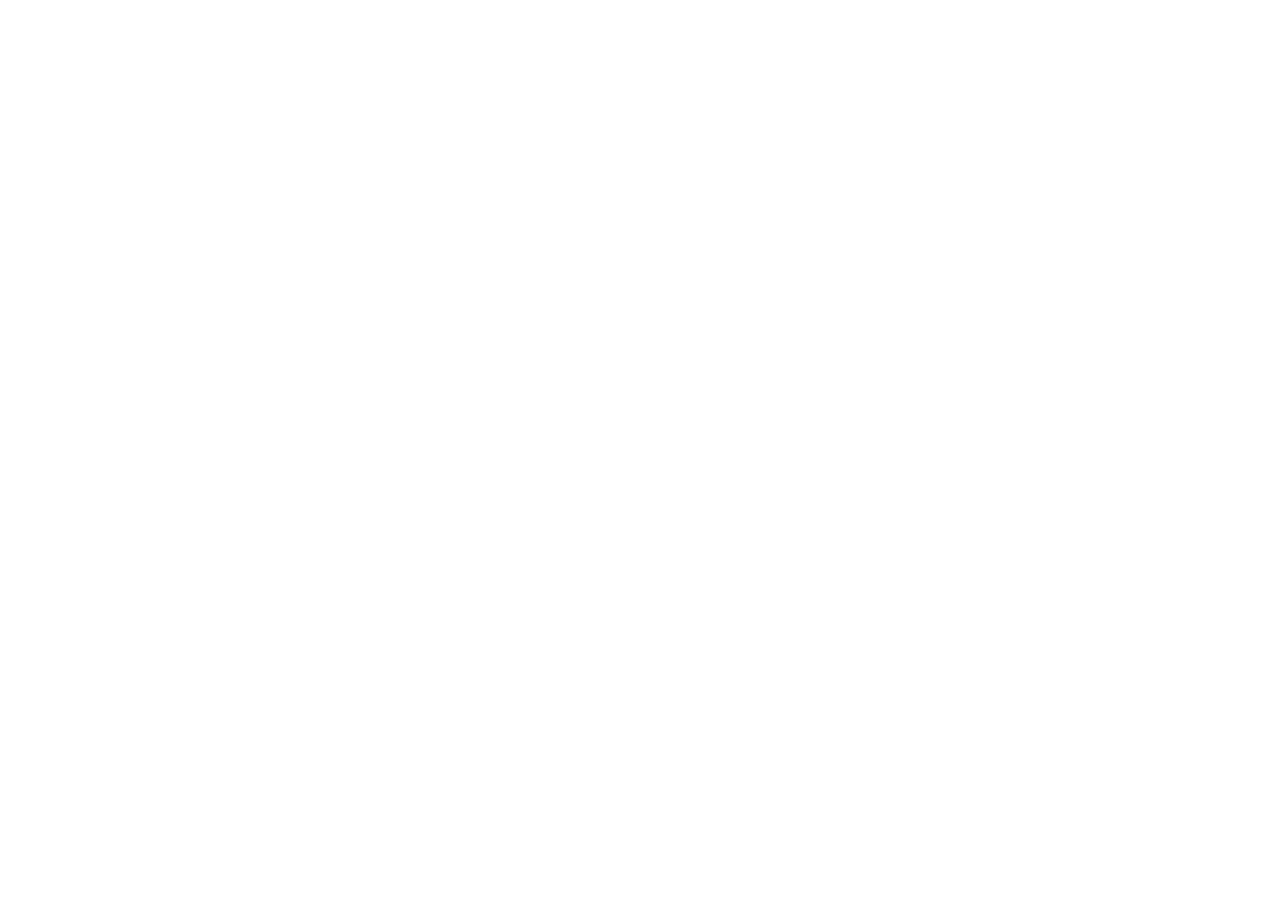
==== Frontend/index.html @ b2918b29 "fetch: Projeto incializado/backend feito" ====
<!DOCTYPE html>
<html lang="pt-br">
<head>
    <meta charset="UTF-8">
    <meta name="viewport" content="width=device-width, initial-scale=1.0">
    <title>BarberHub</title>
</head>
<body>
    
</body>
</html>
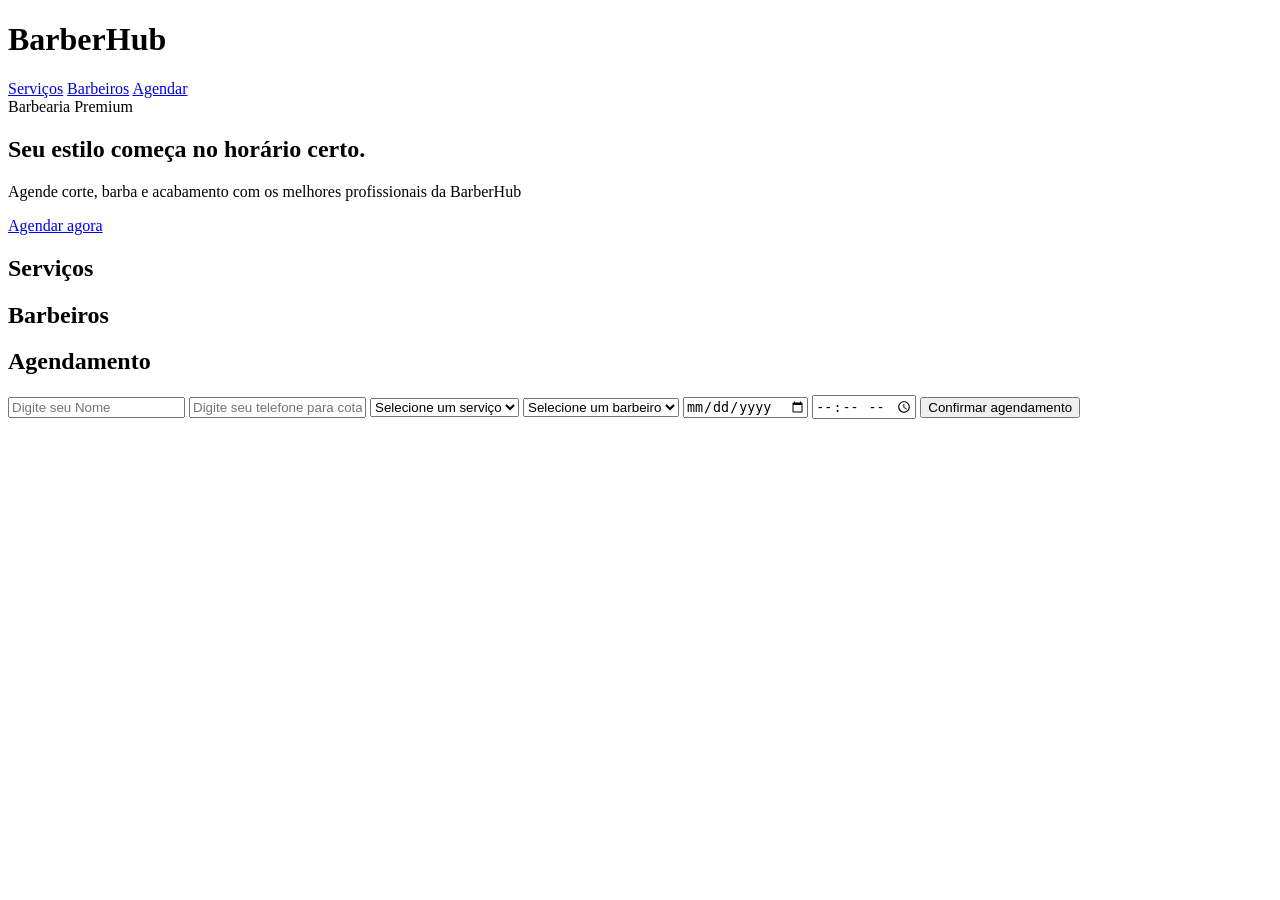
==== commit 6f6718ee: "fetch: estrutura html criada" ====
--- a/Frontend/index.html
+++ b/Frontend/index.html
@@ -4,8 +4,64 @@
     <meta charset="UTF-8">
     <meta name="viewport" content="width=device-width, initial-scale=1.0">
     <title>BarberHub</title>
+    <link href="https://fonts.googleapis.com/css2?family=Inter:ital,opsz,wght@0,14..32,100..900;1,14..32,100..900&display=swap"rel="stylesheet">
+    <link rel="stylesheet" href="style.css">
 </head>
 <body>
-    
+    <header class="header">
+        <h1>BarberHub</h1>
+
+        <nav>
+            <a href="#services">Serviços</a>
+            <a href="#Barbers">Barbeiros</a>
+            <a href="#booking">Agendar</a>
+        </nav>
+    </header>
+    <main>
+        <section class="hero">
+            <div>
+                <span>Barbearia Premium</span>
+                <h2>Seu estilo começa no horário certo.</h2>
+                <p>Agende corte, barba e acabamento com os melhores profissionais da BarberHub</p>
+                <a href="#booking" class="button">Agendar agora</a>
+            </div>
+        </section>
+
+        <section id="services" class="section">
+            <h2>Serviços</h2>
+            <div id="servicesList" class="grid"></div>
+        </section>
+
+        <section id="barbers" class="section">
+            <h2>Barbeiros</h2>
+            <div id="barbersList" class="grid"></div>
+        </section>
+
+        <section id="booking" class="section">
+            <h2>Agendamento</h2>
+
+            <form id="bookingForm" class="form">
+                <input type="text" name="clienteName" placeholder="Digite seu Nome" required>
+                <input type="tel" name="phone" placeholder="Digite seu telefone para cotato" required>
+                
+                <select name="serviceId" id="serviceSelect" required>
+                    <option value="">Selecione um serviço</option>
+                </select>
+
+                <select name="barberID" id="barberSelect">
+                    <option value="">Selecione um barbeiro</option>
+                </select>
+
+                <input type="date" name="date" required>
+                <input type="time" name="time" required>
+
+                <button type="submit" class="buttom">Confirmar agendamento</button>
+            </form>
+
+            <p id="bookingMessage"></p>
+        </section>
+    </main>
+
+    <script src="app.js"></script>
 </body>
 </html>
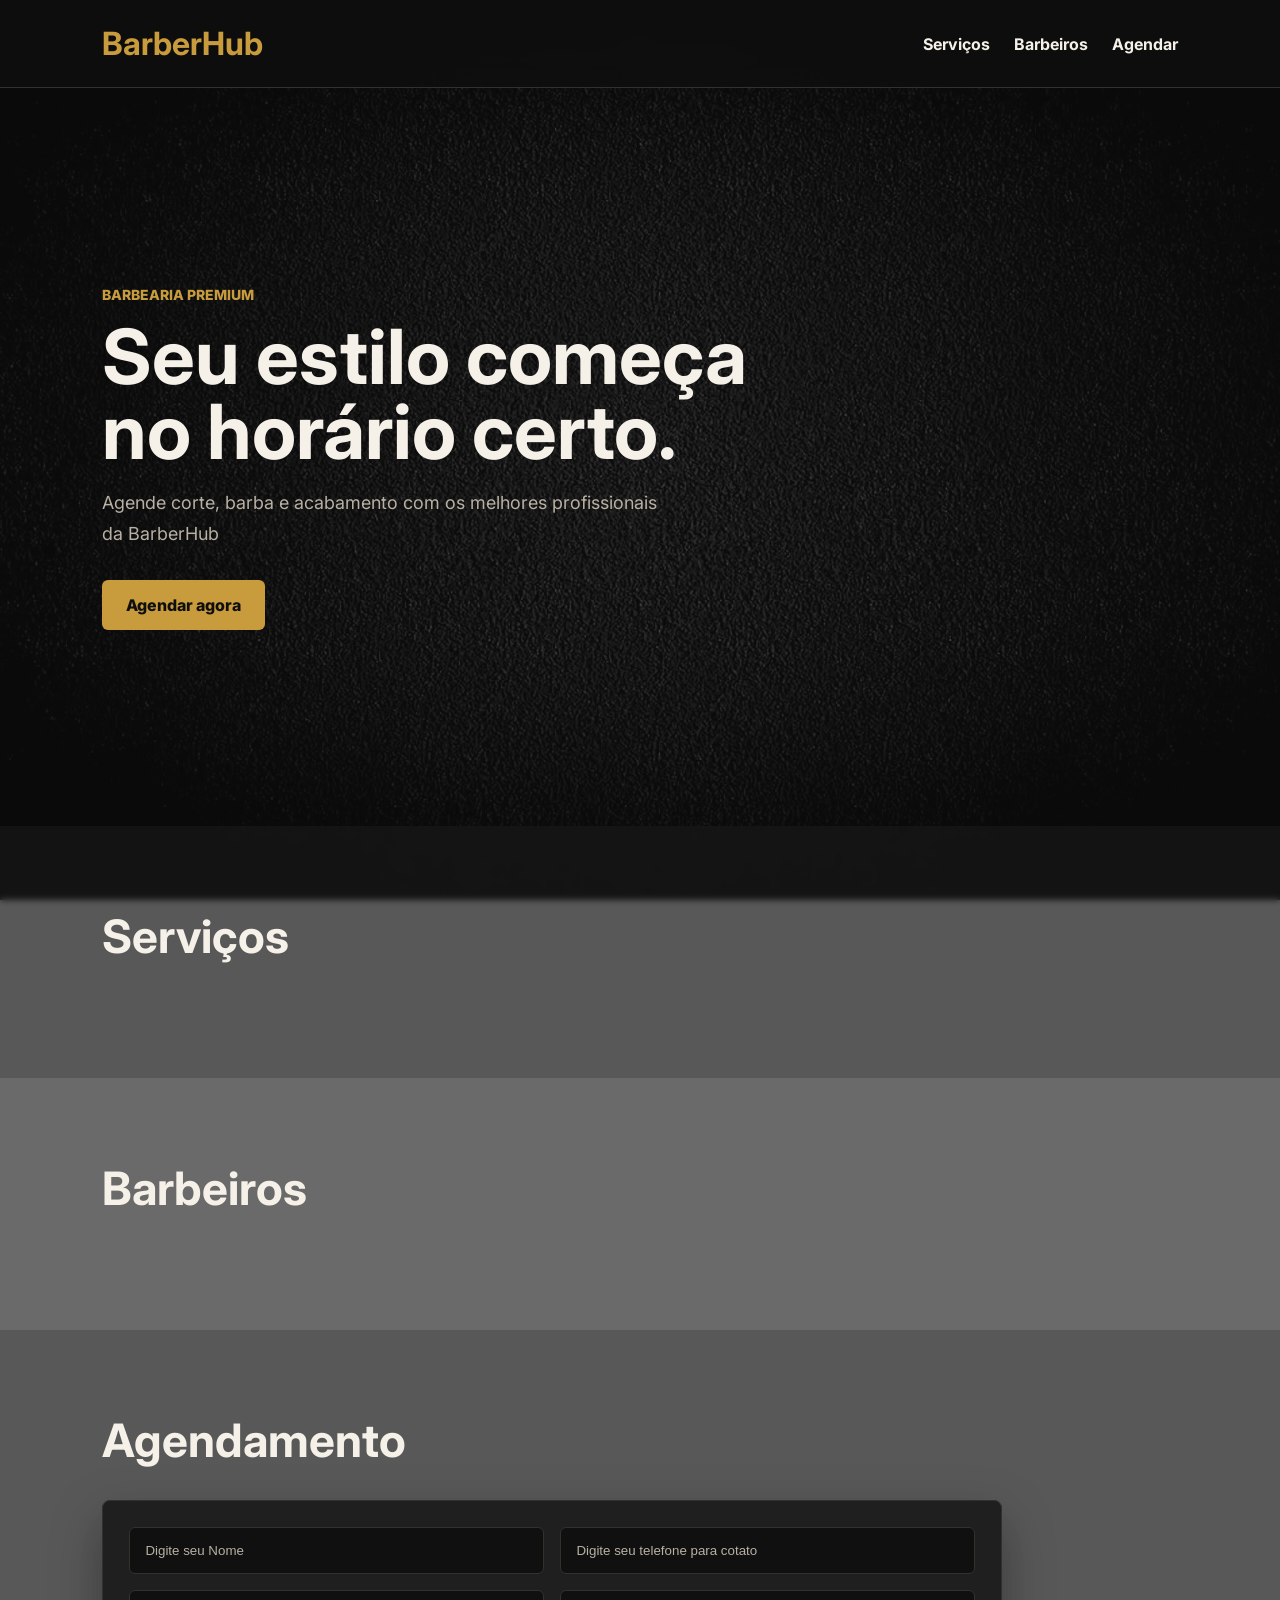
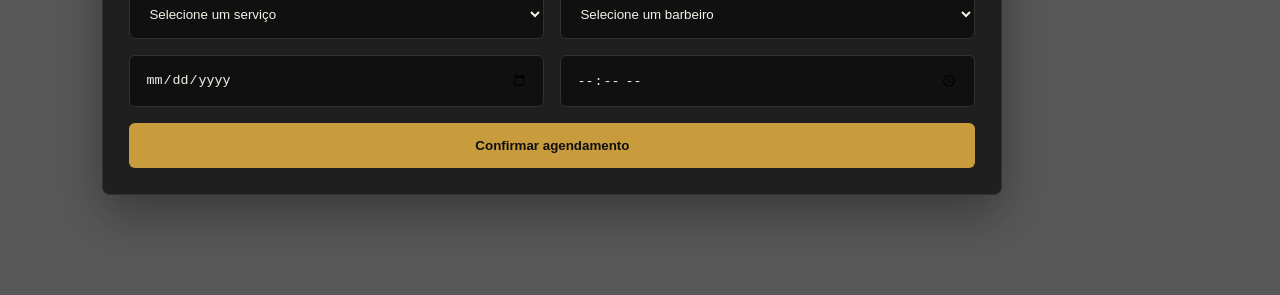
==== commit a944ad54: "feat: frontend finalizado" ====
--- a/Frontend/index.html
+++ b/Frontend/index.html
@@ -4,16 +4,22 @@
     <meta charset="UTF-8">
     <meta name="viewport" content="width=device-width, initial-scale=1.0">
     <title>BarberHub</title>
-    <link href="https://fonts.googleapis.com/css2?family=Inter:ital,opsz,wght@0,14..32,100..900;1,14..32,100..900&display=swap"rel="stylesheet">
+    <link href="https://fonts.googleapis.com/css2?family=Inter:ital,opsz,wght@0,14..32,100..900;1,14..32,100..900&display=swap" rel="stylesheet">
     <link rel="stylesheet" href="style.css">
 </head>
 <body>
     <header class="header">
         <h1>BarberHub</h1>
 
-        <nav>
+        <button class="menu-toggle" id="menuToggle" type="button" aria-label="Abrir menu">
+            <span></span>
+            <span></span>
+            <span></span>
+        </button>
+
+        <nav class="nav-menu" id="navMenu">
             <a href="#services">Serviços</a>
-            <a href="#Barbers">Barbeiros</a>
+            <a href="#barbers">Barbeiros</a>
             <a href="#booking">Agendar</a>
         </nav>
     </header>
@@ -41,21 +47,23 @@
             <h2>Agendamento</h2>
 
             <form id="bookingForm" class="form">
-                <input type="text" name="clienteName" placeholder="Digite seu Nome" required>
+                
+                <input type="text" name="clientName" placeholder="Digite seu Nome" required>
+                
                 <input type="tel" name="phone" placeholder="Digite seu telefone para cotato" required>
                 
                 <select name="serviceId" id="serviceSelect" required>
                     <option value="">Selecione um serviço</option>
                 </select>
 
-                <select name="barberID" id="barberSelect">
+                <select name="barberId" id="barberSelect">
                     <option value="">Selecione um barbeiro</option>
                 </select>
 
                 <input type="date" name="date" required>
                 <input type="time" name="time" required>
 
-                <button type="submit" class="buttom">Confirmar agendamento</button>
+                <button type="submit" class="button">Confirmar agendamento</button>
             </form>
 
             <p id="bookingMessage"></p>
@@ -63,5 +71,7 @@
     </main>
 
     <script src="app.js"></script>
+    
+
 </body>
 </html>
--- a/Frontend/style.css
+++ b/Frontend/style.css
@@ -0,0 +1,264 @@
+:root {
+    --color-bg: #0f0f0f;
+    --color-bg-soft: #181818;
+    --color-card: #1f1f1f;
+
+    --color-text: #f5f1e8;
+    --color-muted: #b8b0a3;
+
+    --color-primary: #c89b3c;
+    --color-primary-hover: #e0b85a;
+
+    --color-border: #34302a;
+
+    --color-success: #3fa37c;
+    --color-danger: #c85c5c;
+
+    --shadow-soft: 0 20px 50px rgba(0, 0, 0, 0.35);
+}
+
+* {
+    margin: 0;
+    padding: 0;
+    box-sizing: border-box;
+}
+
+html {
+    scroll-behavior: smooth;
+}
+
+body {
+    font-family: "inter", "sans-serif";
+    color: var(--color-text);
+    background:
+        linear-gradient(rgba(15, 15, 15, 0.65), rgba(15, 15, 15, 0.65)),
+        url("./assets/fundo.png");
+    background-size: cover;
+    background-position: center;
+    background-attachment: fixed;
+
+}
+.header {
+    position: sticky;
+    top: 0;
+    z-index: 10;
+    display: flex;
+    justify-content: space-between;
+    align-items: center;
+    padding: 24px 8%;
+    background: rgba(15, 15, 15, 0.92);
+    border-bottom: 1px solid var(--color-border);
+    backdrop-filter: blur(14px);
+}
+
+.header h1 {
+    color: var(--color-primary);
+}
+.header a {
+    color: var(--color-text);
+    text-decoration: none;
+    font-weight: bold;
+}
+
+.header a:hover {
+    color: var(--color-primary-hover);
+}
+.nav-menu{
+    display: flex;
+    gap: 24px;
+}
+.menu-toggle{
+    display: none;
+    width: 42px;
+    height: 42px;
+    background: transparent;
+    border: 1px solid var(--color-border);
+    border-radius: 6px;
+    cursor: pointer;
+}
+.menu-toggle span{
+    display: block;
+    width: 20px;
+    height: 2px;
+    margin: 5px auto;
+    background: var(--color-text);
+    transition: 0.2s ease;
+}
+.hero {
+    min-height: 82vh;
+    display: flex;
+    align-items: center;
+    padding: 90px 8%;
+    background: transparent;
+}
+.hero div{
+    max-width: 680px;
+}
+.hero span{
+    display: inline-block;
+    margin-bottom: 16px;
+    color: var(--color-primary);
+    font-size: 14px;
+    font-weight: 800;
+    text-transform: uppercase;
+}
+.hero h2{
+    margin-bottom: 20px;
+    font-size: clamp(42px, 7vw, 76px);
+    line-height: 0.98;
+    color: var(--color-text);
+}
+.hero p{
+    max-width: 560px;
+    margin-bottom: 30px;
+    color: var(--color-muted);
+    font-size: 18px;
+    line-height: 1.7;
+}
+.button{
+    display: inline-block;
+    padding: 15px 24px;
+    background: var(--color-primary);
+    color: var(--color-bg);
+    border: none;
+    border-radius: 6px;
+    text-decoration: none;
+    font-weight: 800;
+    cursor: pointer;
+    transition: 0.2s ease;
+}
+.button:hover{
+    background: var(--color-primary-hover);
+    transform: translateY(-2px);
+}
+.section{
+    padding: 82px 8%;
+    background: rgba(15, 15, 15, 0.62);
+    backdrop-filter: blur(3px);
+}
+.section:nth-of-type(even){
+    background: rgba(24, 24, 24, 0.72);
+}
+.section h2{
+    margin-bottom: 32px;
+    font-size: clamp(32px, 4vw, 46px);
+    color: var(--color-text);
+}
+.grid{
+    display: grid;
+    grid-template-columns: repeat(3, 1fr);
+    gap: 22px;
+}
+.card{
+    padding: 26px;
+    background: var(--color-card);
+    border: 1px solid var(--color-border);
+    border-radius: 8px;
+    box-shadow: var(--shadow-soft);
+    backdrop-filter: blur(12px);
+    transition: 0.2s ease;
+}
+.card:hover{
+    transform: translateY(-4px);
+    border-color: rgba(200, 155, 60, 0.5);
+}
+.card h3{
+    margin-bottom: 12px;
+    color: var(--color-primary);
+    font-size: 22px;
+}
+.card p{
+    margin-bottom: 10px;
+    color: var(--color-muted);
+    line-height: 1.5;
+}
+.form{
+    display: grid;
+    grid-template-columns: repeat(2, 1fr);
+    gap: 16px;
+    max-width: 900px;
+    padding: 26px;
+    background: var(--color-card);
+    border: 1px solid var(--color-border);
+    border-radius: 8px;
+    box-shadow: var(--shadow-soft);
+    backdrop-filter: blur(12px);
+}
+.form input,
+.form select{
+    width: 100%;
+    padding: 15px;
+    background: rgba(15,15,15, 0.86);
+    color: var(--color-text);
+    border: 1px solid var(--color-border);
+    border-radius: 6px;
+    outline: none;
+}
+.form input::placeholder{
+    color: var(--color-muted);
+}
+.form input:focus,
+.form select:focus{
+    border-color: var(--color-primary);
+    box-shadow: 0 0 0 3px rgba(200, 155, 60,0.18);
+}
+.form button{
+    grid-column: 1/ -1;
+}
+#bookingMessage{
+    margin-top: 18px;
+    font-weight: 800;
+}
+#bookingMessage .success{
+    color: var(--color-success);
+}
+#bookingMessage .error{
+    color: var(--color-danger);
+}
+@media(max-width: 900px){
+    .grid,
+    .form{
+        grid-template-columns: 1fr;
+    }
+    .hero{
+        min-height: 70vh;
+    }
+}
+@media(max-width: 700px){
+    .header{
+        align-items: center;
+        padding: 18px 6%;
+    }
+    .menu-toggle{
+        display: block;
+    }
+    .nav-menu{
+       position: absolute;
+       top: 100%;
+       left: 0;
+       width: 100%;
+       display: none;
+       flex-direction: column;
+       gap: 0;
+       background: rgba(15, 15, 15,0.96);
+       border-bottom: 1px solid var(--color-border);
+    }
+    .nav-menu.active{
+        display: flex;
+    }
+    .nav-menu a{
+        padding: 16px 6%;
+        border-top: 1px solid var(--color-border);
+    }
+    .hero,
+    .section{
+        padding-left: 6%;
+        padding-right: 6%;
+    }
+    .hero h2{
+        font-size: 40px;
+    }
+    .hero p{
+        font-size: 16px;
+    }
+}
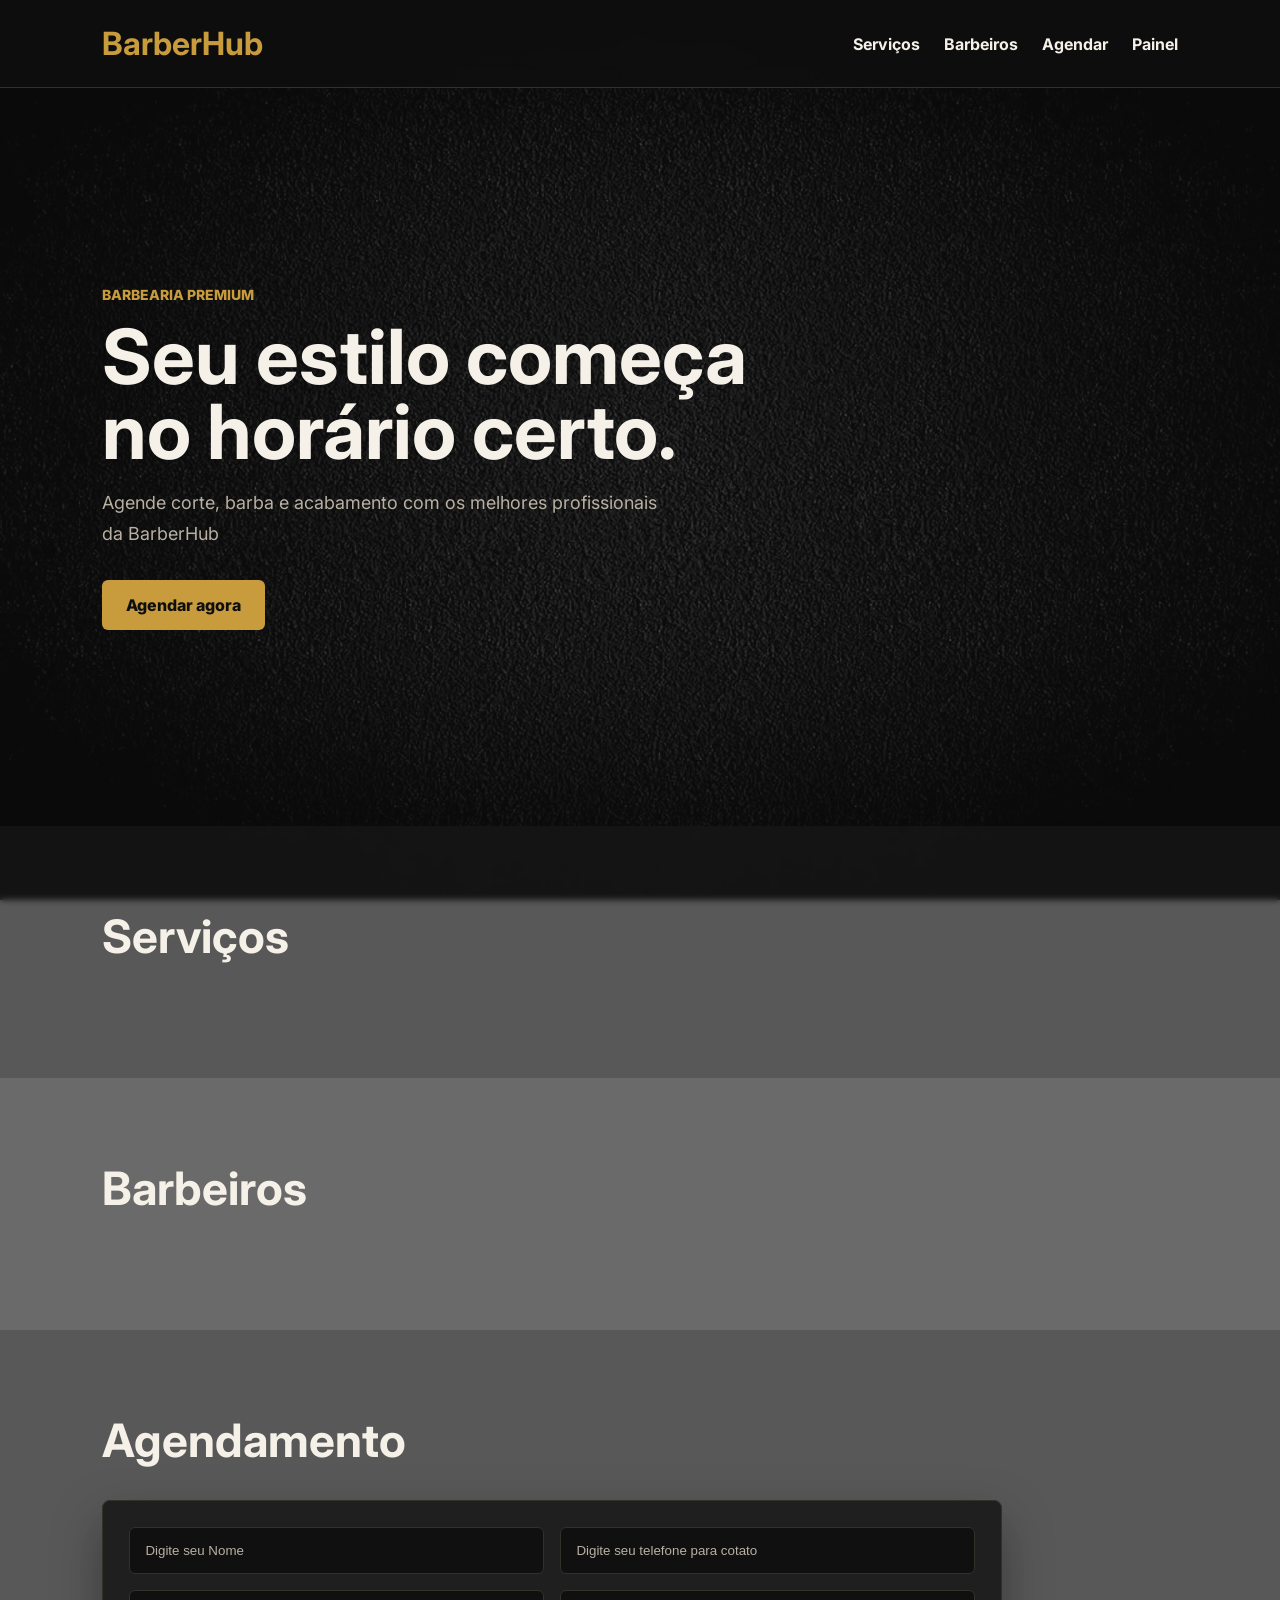
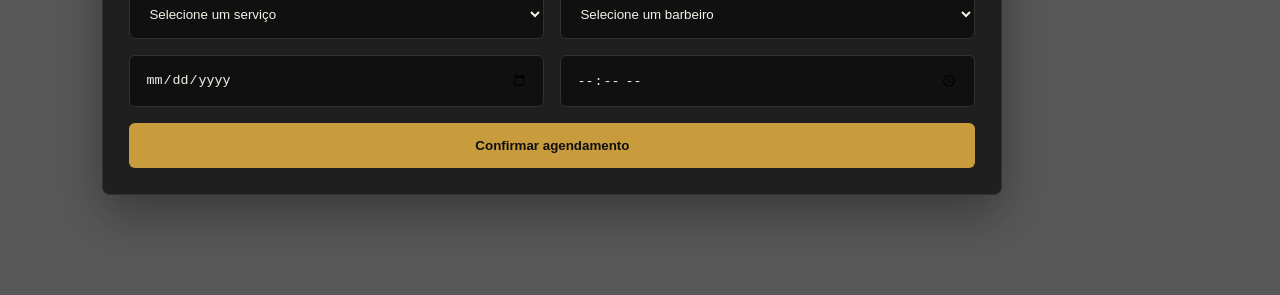
==== commit 442e23c9: "refactor: ajustes necessários no código para linkagem do admin.html e js" ====
--- a/Frontend/index.html
+++ b/Frontend/index.html
@@ -1,12 +1,16 @@
 <!DOCTYPE html>
 <html lang="pt-br">
+
 <head>
     <meta charset="UTF-8">
     <meta name="viewport" content="width=device-width, initial-scale=1.0">
     <title>BarberHub</title>
-    <link href="https://fonts.googleapis.com/css2?family=Inter:ital,opsz,wght@0,14..32,100..900;1,14..32,100..900&display=swap" rel="stylesheet">
+    <link
+        href="https://fonts.googleapis.com/css2?family=Inter:ital,opsz,wght@0,14..32,100..900;1,14..32,100..900&display=swap"
+        rel="stylesheet">
     <link rel="stylesheet" href="style.css">
 </head>
+
 <body>
     <header class="header">
         <h1>BarberHub</h1>
@@ -21,6 +25,7 @@
             <a href="#services">Serviços</a>
             <a href="#barbers">Barbeiros</a>
             <a href="#booking">Agendar</a>
+            <a href="admin.html">Painel</a>
         </nav>
     </header>
     <main>
@@ -47,16 +52,16 @@
             <h2>Agendamento</h2>
 
             <form id="bookingForm" class="form">
-                
+
                 <input type="text" name="clientName" placeholder="Digite seu Nome" required>
-                
+
                 <input type="tel" name="phone" placeholder="Digite seu telefone para cotato" required>
-                
+
                 <select name="serviceId" id="serviceSelect" required>
                     <option value="">Selecione um serviço</option>
                 </select>
 
-                <select name="barberId" id="barberSelect">
+                <select name="barberId" id="barberSelect" required>
                     <option value="">Selecione um barbeiro</option>
                 </select>
 
@@ -71,7 +76,8 @@
     </main>
 
     <script src="app.js"></script>
-    
+
 
 </body>
+
 </html>
